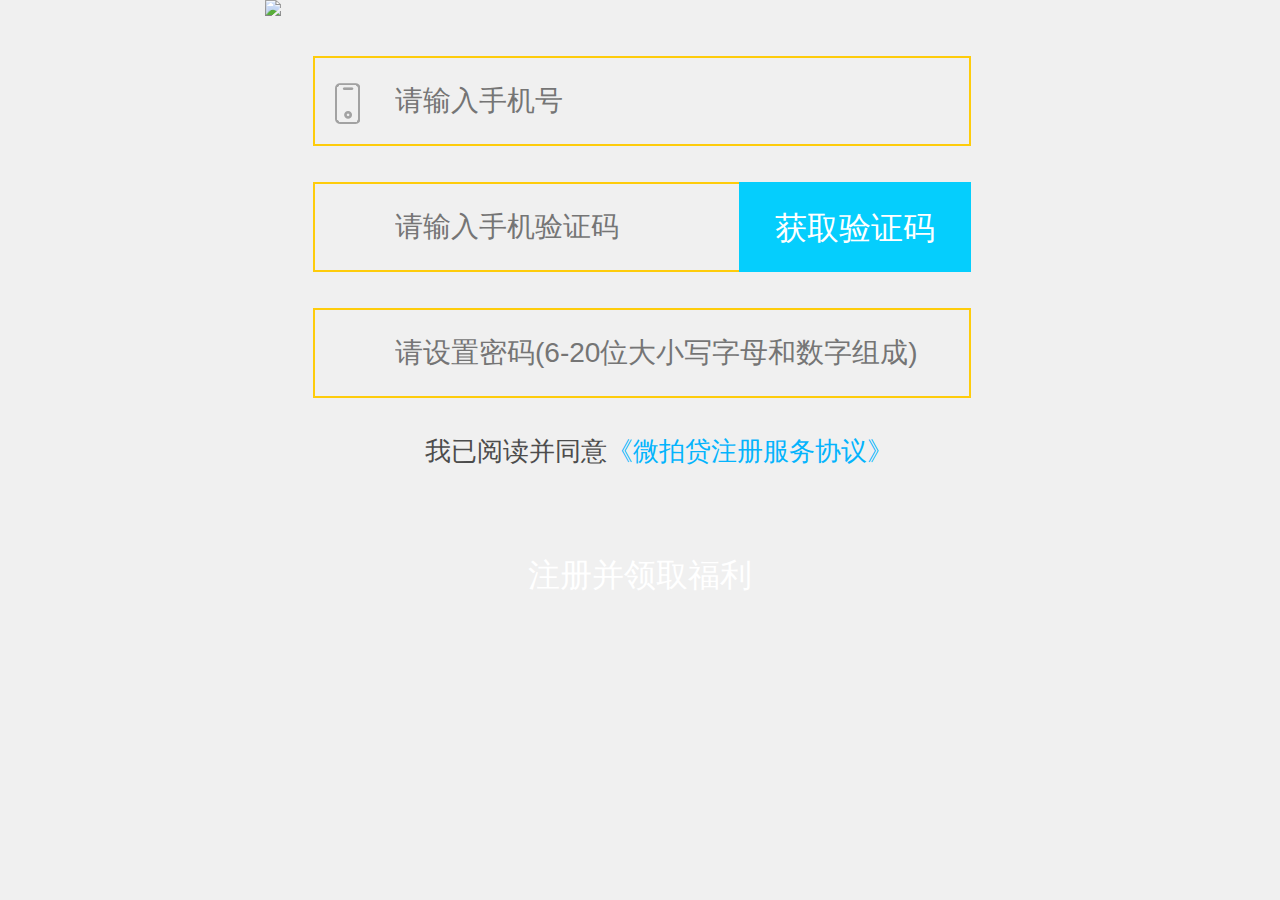
==== main.html @ fd2ceb4a "luhuiyue" ====
<!DOCTYPE html>
<html lang="en">
<head>
    <meta charset="UTF-8">
    <meta name="viewport" content="width=device-width,initial-scale=1,maximum-scale=1,user-scalable=no" />
    <meta content="application/xhtml+xml;charset=UTF-8" http-equiv="Content-Type">
    <meta content="no-cache,must-revalidate" http-equiv="Cache-Control">
    <meta content="no-cache" http-equiv="pragma">
    <meta content="0" http-equiv="expires">
    <meta content="telephone=no, address=no" name="format-detection">
    <meta name="apple-mobile-web-app-capable" content="yes"/>
    <meta name="apple-mobile-web-app-status-bar-style" content="black-translucent"/>
    <title>邀请好友-新手福利</title>
    <link rel="stylesheet" href="css/common.css">
    <link rel="stylesheet" href="css/main.css">
    <script src="js/common/jquery.min.1.10.2.js"></script>
    <script src="http://res.wx.qq.com/open/js/jweixin-1.0.0.js"></script>
    <script src="js/common/rem.js"></script>
    <script src="js/main.js"></script>
</head>
<body>
<div class="warpper">
    <div class="banner">
        <img src="images/success01.png">
    </div>
    <div class="container clearfix">
        <div class="regform">
            <div class="form-group">
                <label class="phone-label"></label>
                <input type="tel" name="rephone" class="reg-phone" placeholder="请输入手机号" maxlength="11">
            </div>
            <div class="form-group">
                <label class="code-label"></label>
                <input type="tel" name="phone" class="reg-code" placeholder="请输入手机验证码" maxlength="6">
                <button type="button" class="code-button">获取验证码</button>
            </div>
            <div class="form-group">
                <label class="psw-label"></label>
                <input type="text" name="psword" class="reg-psw" placeholder="请设置密码(6-20位大小写字母和数字组成)" maxlength="40">
            </div>
        </div>
        <div class="form-check">
            <input type="checkbox" name="agree" class="agree" checked="checked">
            <label><em class="checkBtn"></em>我已阅读并同意<a href="#" target="_blank">《微拍贷注册服务协议》</a></label>
        </div>
        <div class="form-button">
            <button class="reg-button">注册并领取福利</button>
        </div>     
    </div>
</div>
</body>
</html>
---- css/common.css ----
/**
 *����ʽ 
 */
@charset "UTF-8";
html {
	color: #000;
	background: #f0f0f0;
	-webkit-text-size-adjust: 100%;
	-ms-text-size-adjust: 100%;
	-webkit-tap-highlight-color: transparent
}
body, h1, h2, h3, h4, h5, h6, p, ul, ol, dl, dt, dd, li, img, div {padding:0;margin:0;border: none;}
ol, ul {
	list-style: none
}
a, ins {
	text-decoration: none
}
.btn {
	display: inline-block;
	padding: .25rem .4rem;
	font-size: .7rem;
	border-radius: .2rem;
	margin-bottom: 0;
	font-weight: 400;
	line-height: 1.42857143;
	text-align: center;
	white-space: nowrap;
	vertical-align: middle;
	cursor: pointer;
	-webkit-user-select: none;
	-moz-user-select: none;
	-ms-user-select: none;
	user-select: none;
	background-image: none;
	border: 2px solid transparent
}
a.btn:hover {
	text-decoration: none
}
.btn:active, .btn:focus {
	outline: 0
}
.util-toast {
	width: 4rem;
	line-height: 0.6rem;
	padding: 0.2rem;
	background: rgba(0, 0, 0, 0.6);
	border-radius: 0.1rem;
	position: fixed;
	left: 50%;
	margin-left: -2rem;
	color: #fff;
	top: 45%;
	font-size: 0.28rem;
	text-align: center;
	box-shadow: 0 0 0.2rem #333;
	z-index: 99;
}
.clearfix:after {
	content: '';
	display: block;
	clear: both;
	height: 0;
	visibility: hidden;
}
.clearfix {
	zoom: 1;
}
html,body{
	width: 100%;
	height: 100%;
}
.warpper {
	width: 100%;
	min-width: 320px;
	max-width: 750px;
	background: #f0f0f0;
	margin: 0 auto;
	overflow: hidden;
	font-family: "PingFang SC";
	font-size: 0.28rem;
	position: relative;
}
.container {
	width: 100%;
	margin: 0 auto;
}
img {
	width: 100%;
	display: block;
}
---- css/main.css ----
.regform {
  margin: 0.4rem 0.48rem 0 0.48rem;
}
.form-group {
  width: 100%;
  height: 0.86rem;
  border: 0.02rem solid #fecc0b;
  margin-bottom: 0.36rem;
  position: relative;
}
.form-group input {
  background: #f0f0f0;
  border: none;
  outline: none;
  -webkit-appearance: none;
  -webkit-tap-highlight-color: rgba(0, 0, 0, 0);
  padding: 0.3rem 0;
  width: 5.7rem;
  height: 0.26rem;
  font-size: 0.28rem;
  color: #4c4c4c;
  margin-left: 0.8rem;
}
.form-group label.phone-label {
  width: 0.25rem;
  height: 0.41rem;
  background: url(../images/phone.png) no-repeat center;
  background-size: 100%;
  position: absolute;
  top: 0.25rem;
  left: 0.2rem;
}
.form-group label.code-label {
  width: 0.31rem;
  height: 0.41rem;
  background: url(../images/code.png) no-repeat center;
  background-size: 100%;
  position: absolute;
  top: 0.25rem;
  left: 0.2rem;
}
.form-group label.psw-label {
  width: 0.31rem;
  height: 0.38rem;
  background: url(../images/psw.png) no-repeat center;
  background-size: 100%;
  position: absolute;
  top: 0.25rem;
  left: 0.2rem;
}
.form-group .code-button {
  width: 2.32rem;
  height: 0.9rem;
  line-height: 0.9rem;
  background: #05cefd;
  color: #fff;
  font-size: 0.32rem;
  border: none;
  outline: none;
  cursor: pointer;
  position: absolute;
  top: -0.02rem;
  right: -0.02rem;
}
.form-check {
  width: 100%;
  text-align: center;
  color: #4c4c4c;
  font-size: 0.26rem;
}
.form-check .agree {
  display: none;
}
.form-check em {
  background: url(../images/argee.png);
  background-size: 100%;
  display: inline-block;
  width: 0.28rem;
  height: 0.27rem;
  margin-right: 0.1rem;
  vertical-align: middle;
  position: relative;
  top: -0.04rem;
}
.form-check a {
  color: #04b4fd;
}
.form-button {
  width: 100%;
  text-align: center;
  margin: 0.6rem 0;
}
.reg-button {
  background: url(../images/reg_button.png) no-repeat center;
  width: 6.54rem;
  height: 0.9rem;
  line-height: 0.9rem;
  background-size: 100%;
  display: inline-block;
  margin: 0 auto;
  border: none;
  font-size: 0.32rem;
  color: #fff;
  outline: none;
  cursor: pointer;
}
.reg-button.btn-disable {
  border-radius: 0.1rem;
  background: #a1a1a1;
}
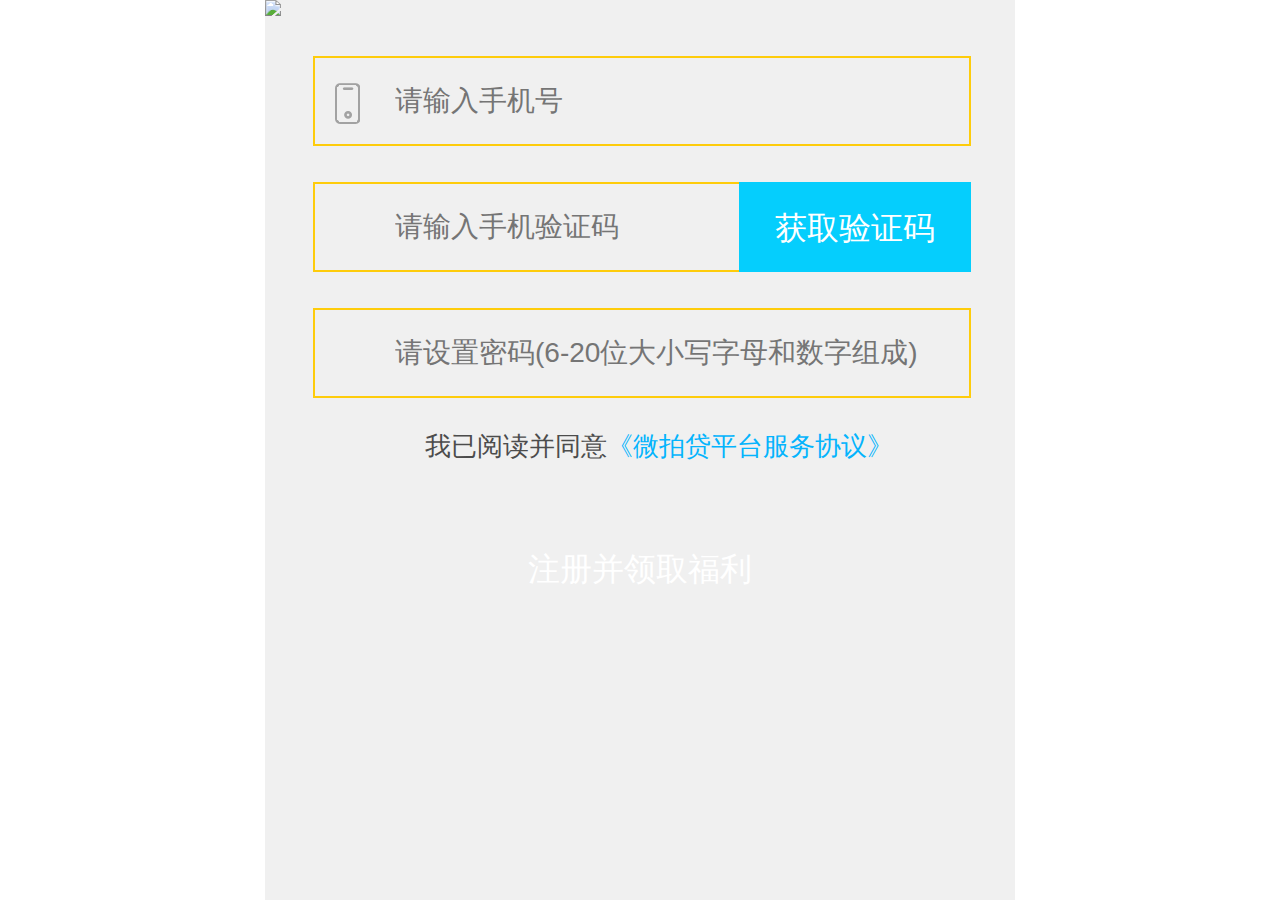
==== commit 3b4f4e04: "新手福利" ====
--- a/main.html
+++ b/main.html
@@ -13,10 +13,17 @@
     <title>邀请好友-新手福利</title>
     <link rel="stylesheet" href="css/common.css">
     <link rel="stylesheet" href="css/main.css">
+    <link rel="stylesheet" href="css/animate.css">
+    <link rel="stylesheet" href="css/loading.css">
     <script src="js/common/jquery.min.1.10.2.js"></script>
-    <script src="http://res.wx.qq.com/open/js/jweixin-1.0.0.js"></script>
+    <script src="https://res.wx.qq.com/open/js/jweixin-1.0.0.js"></script>
+    <script src="https://pv.sohu.com/cityjson?ie=utf-8"></script>  
     <script src="js/common/rem.js"></script>
-    <script src="js/main.js"></script>
+    <script src="js/common/loading.js"></script> 
+    <script src="js/common/jquery.md5.js"></script>
+    <script src="js/common/JSEncrypt.js"></script>
+    <script src="js/main.js?v=201712191637"></script>
+    <!-- <script src="//g.alicdn.com/mtb/ctrl-mjlogger/1.0.7/mjlogger.js"></script> -->
 </head>
 <body>
 <div class="warpper">
@@ -31,17 +38,18 @@
             </div>
             <div class="form-group">
                 <label class="code-label"></label>
-                <input type="tel" name="phone" class="reg-code" placeholder="请输入手机验证码" maxlength="6">
+                <input type="tel" name="phone" style="position: absolute;z-index: -1;display: none;" disabled autocomplete="off"/>
+                <input type="tel" name="phone" class="reg-code" placeholder="请输入手机验证码" maxlength="6" >
                 <button type="button" class="code-button">获取验证码</button>
             </div>
             <div class="form-group">
                 <label class="psw-label"></label>
-                <input type="text" name="psword" class="reg-psw" placeholder="请设置密码(6-20位大小写字母和数字组成)" maxlength="40">
+                <input type="password" name="psword" class="reg-psw" placeholder="请设置密码(6-20位大小写字母和数字组成)" maxlength="20">
             </div>
         </div>
         <div class="form-check">
             <input type="checkbox" name="agree" class="agree" checked="checked">
-            <label><em class="checkBtn"></em>我已阅读并同意<a href="#" target="_blank">《微拍贷注册服务协议》</a></label>
+            <label><em class="checkBtn"></em>我已阅读并同意<a href="https://www.weipaidai.com/news/detail/4" target="_blank">《微拍贷平台服务协议》</a></label>
         </div>
         <div class="form-button">
             <button class="reg-button">注册并领取福利</button>
--- a/css/common.css
+++ b/css/common.css
@@ -70,11 +70,11 @@
 html,body{
 	width: 100%;
 	height: 100%;
+	background: #fff;
 }
 .warpper {
-	width: 100%;
+	width: 7.5rem;
 	min-width: 320px;
-	max-width: 750px;
 	background: #f0f0f0;
 	margin: 0 auto;
 	overflow: hidden;
--- a/css/main.css
+++ b/css/main.css
@@ -1,3 +1,6 @@
+.warpper{
+    height: 100%;
+}
 .regform {
   margin: 0.4rem 0.48rem 0 0.48rem;
 }
@@ -103,8 +106,8 @@
   color: #fff;
   outline: none;
   cursor: pointer;
+  border-radius: 0.1rem;
 }
-.reg-button.btn-disable {
-  border-radius: 0.1rem;
+.code-button.btn-disable,.reg-button.btn-disable {
   background: #a1a1a1;
 }
--- a/css/loading.css
+++ b/css/loading.css
@@ -0,0 +1,638 @@
+/* Welcome to Compass.
+ * In this file you should write your main styles. (or centralize your imports)
+ * Import this file using the following HTML or equivalent:
+ * <link href="/stylesheets/screen.css" media="screen, projection" rel="stylesheet" type="text/css" /> */
+/* line 5, C:/Ruby22-x64/lib/ruby/gems/2.2.0/gems/compass-core-1.0.3/stylesheets/compass/reset/_utilities.scss */
+html, body, div, span, applet, object, iframe,
+h1, h2, h3, h4, h5, h6, p, blockquote, pre,
+a, abbr, acronym, address, big, cite, code,
+del, dfn, em, img, ins, kbd, q, s, samp,
+small, strike, strong, sub, sup, tt, var,
+b, u, i, center,
+dl, dt, dd, ol, ul, li,
+fieldset, form, label, legend,
+table, caption, tbody, tfoot, thead, tr, th, td,
+article, aside, canvas, details, embed,
+figure, figcaption, footer, header, hgroup,
+menu, nav, output, ruby, section, summary,
+time, mark, audio, video {
+  margin: 0;
+  padding: 0;
+  border: 0;
+  font: inherit;
+  font-size: 100%;
+  vertical-align: baseline;
+}
+
+/* line 22, C:/Ruby22-x64/lib/ruby/gems/2.2.0/gems/compass-core-1.0.3/stylesheets/compass/reset/_utilities.scss */
+html {
+  line-height: 1;
+}
+
+/* line 24, C:/Ruby22-x64/lib/ruby/gems/2.2.0/gems/compass-core-1.0.3/stylesheets/compass/reset/_utilities.scss */
+ol, ul {
+  list-style: none;
+}
+
+/* line 26, C:/Ruby22-x64/lib/ruby/gems/2.2.0/gems/compass-core-1.0.3/stylesheets/compass/reset/_utilities.scss */
+table {
+  border-collapse: collapse;
+  border-spacing: 0;
+}
+
+/* line 28, C:/Ruby22-x64/lib/ruby/gems/2.2.0/gems/compass-core-1.0.3/stylesheets/compass/reset/_utilities.scss */
+caption, th, td {
+  text-align: left;
+  font-weight: normal;
+  vertical-align: middle;
+}
+
+/* line 30, C:/Ruby22-x64/lib/ruby/gems/2.2.0/gems/compass-core-1.0.3/stylesheets/compass/reset/_utilities.scss */
+q, blockquote {
+  quotes: none;
+}
+/* line 103, C:/Ruby22-x64/lib/ruby/gems/2.2.0/gems/compass-core-1.0.3/stylesheets/compass/reset/_utilities.scss */
+q:before, q:after, blockquote:before, blockquote:after {
+  content: "";
+  content: none;
+}
+
+/* line 32, C:/Ruby22-x64/lib/ruby/gems/2.2.0/gems/compass-core-1.0.3/stylesheets/compass/reset/_utilities.scss */
+a img {
+  border: none;
+}
+
+/* line 116, C:/Ruby22-x64/lib/ruby/gems/2.2.0/gems/compass-core-1.0.3/stylesheets/compass/reset/_utilities.scss */
+article, aside, details, figcaption, figure, footer, header, hgroup, main, menu, nav, section, summary {
+  display: block;
+}
+
+/* line 14, ../sass/loading.scss */
+.cpt-loading-mask * {
+  -moz-box-sizing: border-box;
+  -webkit-box-sizing: border-box;
+  box-sizing: border-box;
+}
+
+/* line 18, ../sass/loading.scss */
+.cpt-loading-mask.column {
+  width: 100%;
+  height: 100%;
+  position: fixed;
+  top: 0;
+  left: 0;
+  bottom: 0;
+  right: 0;
+  background: transparent;
+  z-index: 100;
+  -moz-transform: translateZ(0);
+  -webkit-transform: translateZ(0);
+  transform: translateZ(0);
+  -moz-user-select: -moz-none;
+  -ms-user-select: none;
+  -webkit-user-select: none;
+  user-select: none;
+}
+/* line 31, ../sass/loading.scss */
+.cpt-loading-mask.column .div-loading {
+  position: absolute;
+  top: 50%;
+  left: 50%;
+  width: 260px;
+  background: rgba(0, 0, 0, 0.6);
+  -moz-transform: translate(-50%, -50%);
+  -ms-transform: translate(-50%, -50%);
+  -webkit-transform: translate(-50%, -50%);
+  transform: translate(-50%, -50%);
+  -moz-transform: translate3d(-50%, -50%, 0);
+  -webkit-transform: translate3d(-50%, -50%, 0);
+  transform: translate3d(-50%, -50%, 0);
+  -moz-border-radius: 12px;
+  -webkit-border-radius: 12px;
+  border-radius: 12px;
+  padding: 16px;
+}
+/* line 42, ../sass/loading.scss */
+.cpt-loading-mask.column .div-loading .loading {
+  position: relative;
+  width: 60px;
+  height: 60px;
+  background: transparent;
+  margin: 0 auto;
+}
+/* line 50, ../sass/loading.scss */
+.cpt-loading-mask.column .div-loading .loading.origin div {
+  width: 80%;
+  height: 80%;
+  position: absolute;
+  left: 10%;
+  top: 10%;
+  filter: progid:DXImageTransform.Microsoft.Alpha(enabled=false);
+  opacity: 1;
+  -moz-animation: load 2.28s linear infinite;
+  -webkit-animation: load 2.28s linear infinite;
+  animation: load 2.28s linear infinite;
+}
+/* line 59, ../sass/loading.scss */
+.cpt-loading-mask.column .div-loading .loading.origin div span {
+  display: inline-block;
+  width: 8px;
+  height: 8px;
+  border-radius: 50%;
+  background: #FBC9B9;
+  position: absolute;
+  left: 50%;
+  margin-top: -10px;
+  margin-left: -10px;
+}
+/* line 72, ../sass/loading.scss */
+.cpt-loading-mask.column .div-loading .loading.origin div:nth-child(1) {
+  -moz-animation-delay: 0.2s;
+  -webkit-animation-delay: 0.2s;
+  animation-delay: 0.2s;
+}
+/* line 75, ../sass/loading.scss */
+.cpt-loading-mask.column .div-loading .loading.origin div:nth-child(2) {
+  -moz-animation-delay: 0.4s;
+  -webkit-animation-delay: 0.4s;
+  animation-delay: 0.4s;
+}
+/* line 78, ../sass/loading.scss */
+.cpt-loading-mask.column .div-loading .loading.origin div:nth-child(3) {
+  -moz-animation-delay: 0.6s;
+  -webkit-animation-delay: 0.6s;
+  animation-delay: 0.6s;
+}
+/* line 81, ../sass/loading.scss */
+.cpt-loading-mask.column .div-loading .loading.origin div:nth-child(4) {
+  -moz-animation-delay: 0.8s;
+  -webkit-animation-delay: 0.8s;
+  animation-delay: 0.8s;
+}
+/* line 84, ../sass/loading.scss */
+.cpt-loading-mask.column .div-loading .loading.origin div:nth-child(5) {
+  -moz-animation-delay: 1s;
+  -webkit-animation-delay: 1s;
+  animation-delay: 1s;
+}
+/* line 90, ../sass/loading.scss */
+.cpt-loading-mask.column .div-loading .loading.pic {
+  width: 80px;
+  height: 80px;
+}
+/* line 94, ../sass/loading.scss */
+.cpt-loading-mask.column .div-loading .loading.pic img {
+  width: 100%;
+  height: 100%;
+}
+/* line 101, ../sass/loading.scss */
+.cpt-loading-mask.column .div-loading .loading-title {
+  width: 100%;
+  text-align: center;
+  color: #fff;
+  padding: 2px 0;
+  font-size: 16px;
+  margin-bottom: 20px;
+  white-space: nowrap;
+  overflow: hidden;
+  -ms-text-overflow: ellipsis;
+  -o-text-overflow: ellipsis;
+  text-overflow: ellipsis;
+}
+/* line 112, ../sass/loading.scss */
+.cpt-loading-mask.column .div-loading .loading-discription {
+  width: 100%;
+  text-align: center;
+  color: #fff;
+  font-size: 12px;
+  margin-top: 20px;
+}
+/* line 123, ../sass/loading.scss */
+.cpt-loading-mask.row {
+  width: 100%;
+  height: 100%;
+  position: fixed;
+  top: 0;
+  left: 0;
+  bottom: 0;
+  right: 0;
+  background: transparent;
+  z-index: 100;
+  -moz-transform: translateZ(0);
+  -webkit-transform: translateZ(0);
+  transform: translateZ(0);
+  -moz-user-select: -moz-none;
+  -ms-user-select: none;
+  -webkit-user-select: none;
+  user-select: none;
+}
+/* line 136, ../sass/loading.scss */
+.cpt-loading-mask.row .div-loading {
+  position: absolute;
+  top: 50%;
+  left: 50%;
+  width: 260px;
+  background: rgba(0, 0, 0, 0.6);
+  display: -webkit-flex;
+  display: flex;
+  -webkit-align-items: center;
+  align-items: center;
+  -webkit-justify-content: center;
+  justify-content: center;
+  -webkit-flex-direction: row-reverse;
+  flex-direction: row-reverse;
+  -moz-transform: translate(-50%, -50%);
+  -ms-transform: translate(-50%, -50%);
+  -webkit-transform: translate(-50%, -50%);
+  transform: translate(-50%, -50%);
+  -moz-transform: translate3d(-50%, -50%, 0);
+  -webkit-transform: translate3d(-50%, -50%, 0);
+  transform: translate3d(-50%, -50%, 0);
+  -moz-border-radius: 12px;
+  -webkit-border-radius: 12px;
+  border-radius: 12px;
+  padding: 15px;
+}
+/* line 151, ../sass/loading.scss */
+.cpt-loading-mask.row .div-loading .loading {
+  position: relative;
+  width: 60px;
+  height: 60px;
+  background: transparent;
+  float: left;
+}
+/* line 160, ../sass/loading.scss */
+.cpt-loading-mask.row .div-loading .loading.origin div {
+  width: 80%;
+  height: 80%;
+  position: absolute;
+  left: 10%;
+  top: 10%;
+  filter: progid:DXImageTransform.Microsoft.Alpha(enabled=false);
+  opacity: 1;
+  -moz-animation: load 2.28s linear infinite;
+  -webkit-animation: load 2.28s linear infinite;
+  animation: load 2.28s linear infinite;
+}
+/* line 169, ../sass/loading.scss */
+.cpt-loading-mask.row .div-loading .loading.origin div span {
+  display: inline-block;
+  width: 8px;
+  height: 8px;
+  border-radius: 50%;
+  background: #FBC9B9;
+  position: absolute;
+  left: 50%;
+  margin-top: -10px;
+  margin-left: -10px;
+}
+/* line 182, ../sass/loading.scss */
+.cpt-loading-mask.row .div-loading .loading.origin div:nth-child(1) {
+  -moz-animation-delay: 0.2s;
+  -webkit-animation-delay: 0.2s;
+  animation-delay: 0.2s;
+}
+/* line 185, ../sass/loading.scss */
+.cpt-loading-mask.row .div-loading .loading.origin div:nth-child(2) {
+  -moz-animation-delay: 0.4s;
+  -webkit-animation-delay: 0.4s;
+  animation-delay: 0.4s;
+}
+/* line 188, ../sass/loading.scss */
+.cpt-loading-mask.row .div-loading .loading.origin div:nth-child(3) {
+  -moz-animation-delay: 0.6s;
+  -webkit-animation-delay: 0.6s;
+  animation-delay: 0.6s;
+}
+/* line 191, ../sass/loading.scss */
+.cpt-loading-mask.row .div-loading .loading.origin div:nth-child(4) {
+  -moz-animation-delay: 0.8s;
+  -webkit-animation-delay: 0.8s;
+  animation-delay: 0.8s;
+}
+/* line 194, ../sass/loading.scss */
+.cpt-loading-mask.row .div-loading .loading.origin div:nth-child(5) {
+  -moz-animation-delay: 1s;
+  -webkit-animation-delay: 1s;
+  animation-delay: 1s;
+}
+/* line 200, ../sass/loading.scss */
+.cpt-loading-mask.row .div-loading .loading.pic {
+  width: 80px;
+  height: 80px;
+}
+/* line 204, ../sass/loading.scss */
+.cpt-loading-mask.row .div-loading .loading.pic img {
+  width: 100%;
+  height: 100%;
+}
+/* line 211, ../sass/loading.scss */
+.cpt-loading-mask.row .div-loading .loading-title {
+  width: 72%;
+  text-align: center;
+  color: #fff;
+  font-size: 16px;
+  padding: 2px 0;
+  padding-left: 20px;
+  margin-bottom: 0;
+  white-space: nowrap;
+  overflow: hidden;
+  -ms-text-overflow: ellipsis;
+  -o-text-overflow: ellipsis;
+  text-overflow: ellipsis;
+}
+/* line 223, ../sass/loading.scss */
+.cpt-loading-mask.row .div-loading .loading-discription {
+  display: none;
+  width: 100%;
+  text-align: center;
+  color: #fff;
+  font-size: 12px;
+  margin-top: 20px;
+}
+
+/* line 236, ../sass/loading.scss */
+.animated {
+  animation-duration: 0.5s;
+  animation-fill-mode: both;
+}
+
+/* line 241, ../sass/loading.scss */
+.animated.infinite {
+  animation-iteration-count: infinite;
+}
+
+@-webkit-keyframes fadeInNoTransform {
+  0% {
+    opacity: 0;
+  }
+  100% {
+    opacity: 1;
+  }
+}
+@keyframes fadeInNoTransform {
+  0% {
+    opacity: 0;
+  }
+  100% {
+    opacity: 1;
+  }
+}
+/* line 256, ../sass/loading.scss */
+.fadeInNoTransform {
+  -webkit-animation-name: fadeInNoTransform;
+  animation-name: fadeInNoTransform;
+}
+
+@-webkit-keyframes fadeOutNoTransform {
+  0% {
+    opacity: 1;
+  }
+  100% {
+    opacity: 0;
+  }
+}
+@keyframes fadeOutNoTransform {
+  0% {
+    opacity: 1;
+  }
+  100% {
+    opacity: 0;
+  }
+}
+/* line 269, ../sass/loading.scss */
+.fadeOutNoTransform {
+  -webkit-animation-name: fadeOutNoTransform;
+  animation-name: fadeOutNoTransform;
+}
+
+@-webkit-keyframes load {
+  0% {
+    -moz-transform: rotate(0deg);
+    -ms-transform: rotate(0deg);
+    -webkit-transform: rotate(0deg);
+    transform: rotate(0deg);
+  }
+  10% {
+    -moz-transform: rotate(45deg);
+    -ms-transform: rotate(45deg);
+    -webkit-transform: rotate(45deg);
+    transform: rotate(45deg);
+  }
+  50% {
+    filter: progid:DXImageTransform.Microsoft.Alpha(enabled=false);
+    opacity: 1;
+    -moz-transform: rotate(160deg);
+    -ms-transform: rotate(160deg);
+    -webkit-transform: rotate(160deg);
+    transform: rotate(160deg);
+  }
+  62% {
+    filter: progid:DXImageTransform.Microsoft.Alpha(Opacity=0);
+    opacity: 0;
+  }
+  65% {
+    filter: progid:DXImageTransform.Microsoft.Alpha(Opacity=0);
+    opacity: 0;
+    -moz-transform: rotate(200deg);
+    -ms-transform: rotate(200deg);
+    -webkit-transform: rotate(200deg);
+    transform: rotate(200deg);
+  }
+  90% {
+    -moz-transform: rotate(340deg);
+    -ms-transform: rotate(340deg);
+    -webkit-transform: rotate(340deg);
+    transform: rotate(340deg);
+  }
+  100% {
+    -moz-transform: rotate(360deg);
+    -ms-transform: rotate(360deg);
+    -webkit-transform: rotate(360deg);
+    transform: rotate(360deg);
+  }
+}
+@-moz-keyframes load {
+  0% {
+    -moz-transform: rotate(0deg);
+    -ms-transform: rotate(0deg);
+    -webkit-transform: rotate(0deg);
+    transform: rotate(0deg);
+  }
+  10% {
+    -moz-transform: rotate(45deg);
+    -ms-transform: rotate(45deg);
+    -webkit-transform: rotate(45deg);
+    transform: rotate(45deg);
+  }
+  50% {
+    filter: progid:DXImageTransform.Microsoft.Alpha(enabled=false);
+    opacity: 1;
+    -moz-transform: rotate(160deg);
+    -ms-transform: rotate(160deg);
+    -webkit-transform: rotate(160deg);
+    transform: rotate(160deg);
+  }
+  62% {
+    filter: progid:DXImageTransform.Microsoft.Alpha(Opacity=0);
+    opacity: 0;
+  }
+  65% {
+    filter: progid:DXImageTransform.Microsoft.Alpha(Opacity=0);
+    opacity: 0;
+    -moz-transform: rotate(200deg);
+    -ms-transform: rotate(200deg);
+    -webkit-transform: rotate(200deg);
+    transform: rotate(200deg);
+  }
+  90% {
+    -moz-transform: rotate(340deg);
+    -ms-transform: rotate(340deg);
+    -webkit-transform: rotate(340deg);
+    transform: rotate(340deg);
+  }
+  100% {
+    -moz-transform: rotate(360deg);
+    -ms-transform: rotate(360deg);
+    -webkit-transform: rotate(360deg);
+    transform: rotate(360deg);
+  }
+}
+@-ms-keyframes load {
+  0% {
+    -moz-transform: rotate(0deg);
+    -ms-transform: rotate(0deg);
+    -webkit-transform: rotate(0deg);
+    transform: rotate(0deg);
+  }
+  10% {
+    -moz-transform: rotate(45deg);
+    -ms-transform: rotate(45deg);
+    -webkit-transform: rotate(45deg);
+    transform: rotate(45deg);
+  }
+  50% {
+    filter: progid:DXImageTransform.Microsoft.Alpha(enabled=false);
+    opacity: 1;
+    -moz-transform: rotate(160deg);
+    -ms-transform: rotate(160deg);
+    -webkit-transform: rotate(160deg);
+    transform: rotate(160deg);
+  }
+  62% {
+    filter: progid:DXImageTransform.Microsoft.Alpha(Opacity=0);
+    opacity: 0;
+  }
+  65% {
+    filter: progid:DXImageTransform.Microsoft.Alpha(Opacity=0);
+    opacity: 0;
+    -moz-transform: rotate(200deg);
+    -ms-transform: rotate(200deg);
+    -webkit-transform: rotate(200deg);
+    transform: rotate(200deg);
+  }
+  90% {
+    -moz-transform: rotate(340deg);
+    -ms-transform: rotate(340deg);
+    -webkit-transform: rotate(340deg);
+    transform: rotate(340deg);
+  }
+  100% {
+    -moz-transform: rotate(360deg);
+    -ms-transform: rotate(360deg);
+    -webkit-transform: rotate(360deg);
+    transform: rotate(360deg);
+  }
+}
+@-o-keyframes load {
+  0% {
+    -moz-transform: rotate(0deg);
+    -ms-transform: rotate(0deg);
+    -webkit-transform: rotate(0deg);
+    transform: rotate(0deg);
+  }
+  10% {
+    -moz-transform: rotate(45deg);
+    -ms-transform: rotate(45deg);
+    -webkit-transform: rotate(45deg);
+    transform: rotate(45deg);
+  }
+  50% {
+    filter: progid:DXImageTransform.Microsoft.Alpha(enabled=false);
+    opacity: 1;
+    -moz-transform: rotate(160deg);
+    -ms-transform: rotate(160deg);
+    -webkit-transform: rotate(160deg);
+    transform: rotate(160deg);
+  }
+  62% {
+    filter: progid:DXImageTransform.Microsoft.Alpha(Opacity=0);
+    opacity: 0;
+  }
+  65% {
+    filter: progid:DXImageTransform.Microsoft.Alpha(Opacity=0);
+    opacity: 0;
+    -moz-transform: rotate(200deg);
+    -ms-transform: rotate(200deg);
+    -webkit-transform: rotate(200deg);
+    transform: rotate(200deg);
+  }
+  90% {
+    -moz-transform: rotate(340deg);
+    -ms-transform: rotate(340deg);
+    -webkit-transform: rotate(340deg);
+    transform: rotate(340deg);
+  }
+  100% {
+    -moz-transform: rotate(360deg);
+    -ms-transform: rotate(360deg);
+    -webkit-transform: rotate(360deg);
+    transform: rotate(360deg);
+  }
+}
+@keyframes load {
+  0% {
+    -moz-transform: rotate(0deg);
+    -ms-transform: rotate(0deg);
+    -webkit-transform: rotate(0deg);
+    transform: rotate(0deg);
+  }
+  10% {
+    -moz-transform: rotate(45deg);
+    -ms-transform: rotate(45deg);
+    -webkit-transform: rotate(45deg);
+    transform: rotate(45deg);
+  }
+  50% {
+    filter: progid:DXImageTransform.Microsoft.Alpha(enabled=false);
+    opacity: 1;
+    -moz-transform: rotate(160deg);
+    -ms-transform: rotate(160deg);
+    -webkit-transform: rotate(160deg);
+    transform: rotate(160deg);
+  }
+  62% {
+    filter: progid:DXImageTransform.Microsoft.Alpha(Opacity=0);
+    opacity: 0;
+  }
+  65% {
+    filter: progid:DXImageTransform.Microsoft.Alpha(Opacity=0);
+    opacity: 0;
+    -moz-transform: rotate(200deg);
+    -ms-transform: rotate(200deg);
+    -webkit-transform: rotate(200deg);
+    transform: rotate(200deg);
+  }
+  90% {
+    -moz-transform: rotate(340deg);
+    -ms-transform: rotate(340deg);
+    -webkit-transform: rotate(340deg);
+    transform: rotate(340deg);
+  }
+  100% {
+    -moz-transform: rotate(360deg);
+    -ms-transform: rotate(360deg);
+    -webkit-transform: rotate(360deg);
+    transform: rotate(360deg);
+  }
+}